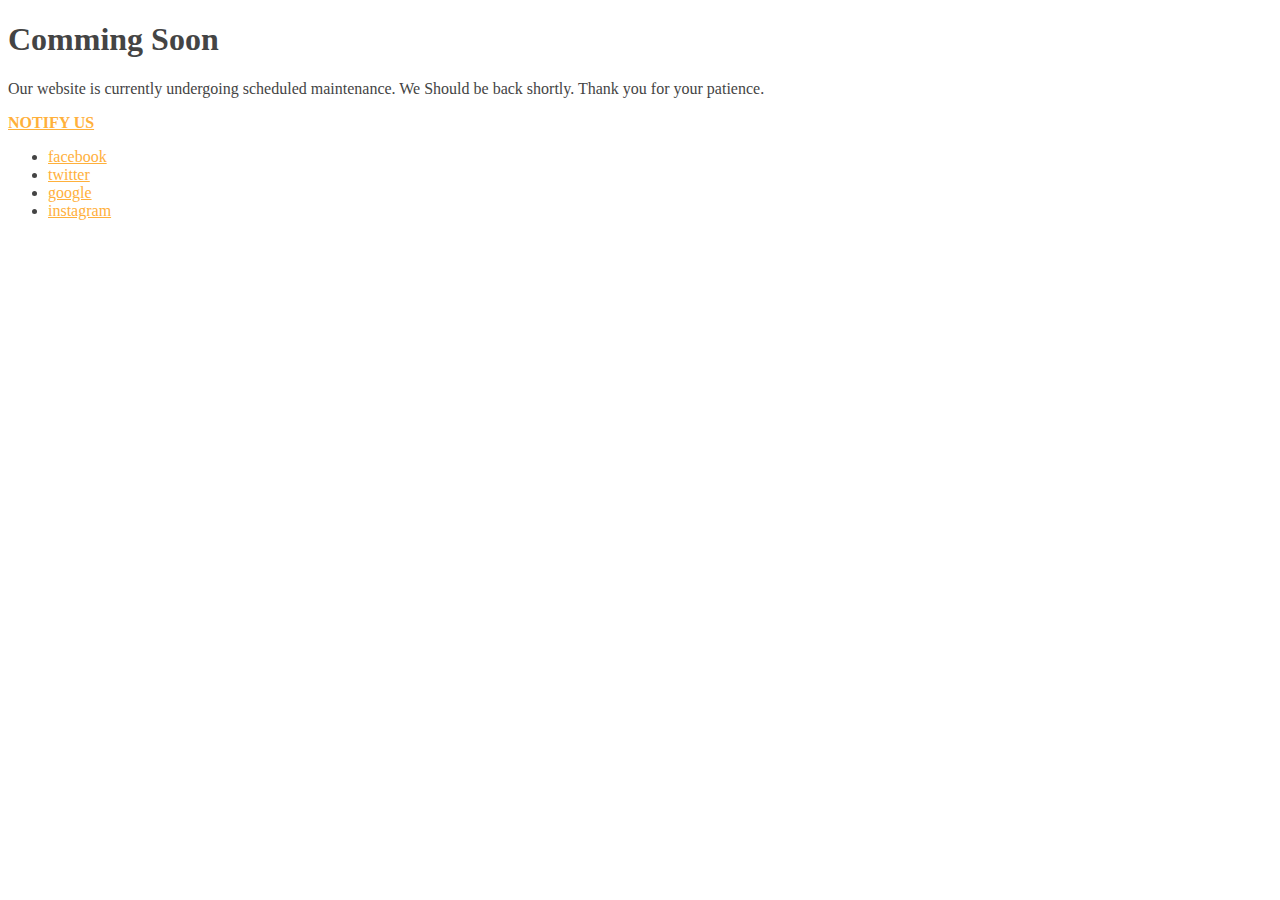
==== working.html @ 720db68f "change again" ====
<!DOCTYPE HTML>
<html lang="en">
<head>
<title>Tripathi and Associates</title>
<meta http-equiv="X-UA-Compatible" content="IE=edge">
<meta name="viewport" content="width=device-width, initial-scale=1">
<meta charset="UTF-8">
<link href="image/icon.png" rel="icon">
 <!-- <link rel="icon" type="image/x-icon" href="/image/icon.png"> -->

<style id="" media="all">/* cyrillic-ext */
@font-face {
  font-family: 'Open Sans';
  font-style: normal;
  font-weight: 400;
  font-stretch: 100%;
  font-display: swap;
  src: url(/fonts.gstatic.com/s/opensans/v34/memvYaGs126MiZpBA-UvWbX2vVnXBbObj2OVTSKmu1aB.woff2) format('woff2');
  unicode-range: U+0460-052F, U+1C80-1C88, U+20B4, U+2DE0-2DFF, U+A640-A69F, U+FE2E-FE2F;
}
/* cyrillic */
@font-face {
  font-family: 'Open Sans';
  font-style: normal;
  font-weight: 400;
  font-stretch: 100%;
  font-display: swap;
  src: url(/fonts.gstatic.com/s/opensans/v34/memvYaGs126MiZpBA-UvWbX2vVnXBbObj2OVTSumu1aB.woff2) format('woff2');
  unicode-range: U+0301, U+0400-045F, U+0490-0491, U+04B0-04B1, U+2116;
}
/* greek-ext */
@font-face {
  font-family: 'Open Sans';
  font-style: normal;
  font-weight: 400;
  font-stretch: 100%;
  font-display: swap;
  src: url(/fonts.gstatic.com/s/opensans/v34/memvYaGs126MiZpBA-UvWbX2vVnXBbObj2OVTSOmu1aB.woff2) format('woff2');
  unicode-range: U+1F00-1FFF;
}
/* greek */
@font-face {
  font-family: 'Open Sans';
  font-style: normal;
  font-weight: 400;
  font-stretch: 100%;
  font-display: swap;
  src: url(/fonts.gstatic.com/s/opensans/v34/memvYaGs126MiZpBA-UvWbX2vVnXBbObj2OVTSymu1aB.woff2) format('woff2');
  unicode-range: U+0370-03FF;
}
/* hebrew */
@font-face {
  font-family: 'Open Sans';
  font-style: normal;
  font-weight: 400;
  font-stretch: 100%;
  font-display: swap;
  src: url(/fonts.gstatic.com/s/opensans/v34/memvYaGs126MiZpBA-UvWbX2vVnXBbObj2OVTS2mu1aB.woff2) format('woff2');
  unicode-range: U+0590-05FF, U+200C-2010, U+20AA, U+25CC, U+FB1D-FB4F;
}
/* vietnamese */
@font-face {
  font-family: 'Open Sans';
  font-style: normal;
  font-weight: 400;
  font-stretch: 100%;
  font-display: swap;
  src: url(/fonts.gstatic.com/s/opensans/v34/memvYaGs126MiZpBA-UvWbX2vVnXBbObj2OVTSCmu1aB.woff2) format('woff2');
  unicode-range: U+0102-0103, U+0110-0111, U+0128-0129, U+0168-0169, U+01A0-01A1, U+01AF-01B0, U+1EA0-1EF9, U+20AB;
}
/* latin-ext */
@font-face {
  font-family: 'Open Sans';
  font-style: normal;
  font-weight: 400;
  font-stretch: 100%;
  font-display: swap;
  src: url(/fonts.gstatic.com/s/opensans/v34/memvYaGs126MiZpBA-UvWbX2vVnXBbObj2OVTSGmu1aB.woff2) format('woff2');
  unicode-range: U+0100-024F, U+0259, U+1E00-1EFF, U+2020, U+20A0-20AB, U+20AD-20CF, U+2113, U+2C60-2C7F, U+A720-A7FF;
}
/* latin */
@font-face {
  font-family: 'Open Sans';
  font-style: normal;
  font-weight: 400;
  font-stretch: 100%;
  font-display: swap;
  src: url(/fonts.gstatic.com/s/opensans/v34/memvYaGs126MiZpBA-UvWbX2vVnXBbObj2OVTS-muw.woff2) format('woff2');
  unicode-range: U+0000-00FF, U+0131, U+0152-0153, U+02BB-02BC, U+02C6, U+02DA, U+02DC, U+2000-206F, U+2074, U+20AC, U+2122, U+2191, U+2193, U+2212, U+2215, U+FEFF, U+FFFD;
}
/* cyrillic-ext */
@font-face {
  font-family: 'Open Sans';
  font-style: normal;
  font-weight: 700;
  font-stretch: 100%;
  font-display: swap;
  src: url(/fonts.gstatic.com/s/opensans/v34/memvYaGs126MiZpBA-UvWbX2vVnXBbObj2OVTSKmu1aB.woff2) format('woff2');
  unicode-range: U+0460-052F, U+1C80-1C88, U+20B4, U+2DE0-2DFF, U+A640-A69F, U+FE2E-FE2F;
}
/* cyrillic */
@font-face {
  font-family: 'Open Sans';
  font-style: normal;
  font-weight: 700;
  font-stretch: 100%;
  font-display: swap;
  src: url(/fonts.gstatic.com/s/opensans/v34/memvYaGs126MiZpBA-UvWbX2vVnXBbObj2OVTSumu1aB.woff2) format('woff2');
  unicode-range: U+0301, U+0400-045F, U+0490-0491, U+04B0-04B1, U+2116;
}
/* greek-ext */
@font-face {
  font-family: 'Open Sans';
  font-style: normal;
  font-weight: 700;
  font-stretch: 100%;
  font-display: swap;
  src: url(/fonts.gstatic.com/s/opensans/v34/memvYaGs126MiZpBA-UvWbX2vVnXBbObj2OVTSOmu1aB.woff2) format('woff2');
  unicode-range: U+1F00-1FFF;
}
/* greek */
@font-face {
  font-family: 'Open Sans';
  font-style: normal;
  font-weight: 700;
  font-stretch: 100%;
  font-display: swap;
  src: url(/fonts.gstatic.com/s/opensans/v34/memvYaGs126MiZpBA-UvWbX2vVnXBbObj2OVTSymu1aB.woff2) format('woff2');
  unicode-range: U+0370-03FF;
}
/* hebrew */
@font-face {
  font-family: 'Open Sans';
  font-style: normal;
  font-weight: 700;
  font-stretch: 100%;
  font-display: swap;
  src: url(/fonts.gstatic.com/s/opensans/v34/memvYaGs126MiZpBA-UvWbX2vVnXBbObj2OVTS2mu1aB.woff2) format('woff2');
  unicode-range: U+0590-05FF, U+200C-2010, U+20AA, U+25CC, U+FB1D-FB4F;
}
/* vietnamese */
@font-face {
  font-family: 'Open Sans';
  font-style: normal;
  font-weight: 700;
  font-stretch: 100%;
  font-display: swap;
  src: url(/fonts.gstatic.com/s/opensans/v34/memvYaGs126MiZpBA-UvWbX2vVnXBbObj2OVTSCmu1aB.woff2) format('woff2');
  unicode-range: U+0102-0103, U+0110-0111, U+0128-0129, U+0168-0169, U+01A0-01A1, U+01AF-01B0, U+1EA0-1EF9, U+20AB;
}
/* latin-ext */
@font-face {
  font-family: 'Open Sans';
  font-style: normal;
  font-weight: 700;
  font-stretch: 100%;
  font-display: swap;
  src: url(/fonts.gstatic.com/s/opensans/v34/memvYaGs126MiZpBA-UvWbX2vVnXBbObj2OVTSGmu1aB.woff2) format('woff2');
  unicode-range: U+0100-024F, U+0259, U+1E00-1EFF, U+2020, U+20A0-20AB, U+20AD-20CF, U+2113, U+2C60-2C7F, U+A720-A7FF;
}
/* latin */
@font-face {
  font-family: 'Open Sans';
  font-style: normal;
  font-weight: 700;
  font-stretch: 100%;
  font-display: swap;
  src: url(/fonts.gstatic.com/s/opensans/v34/memvYaGs126MiZpBA-UvWbX2vVnXBbObj2OVTS-muw.woff2) format('woff2');
  unicode-range: U+0000-00FF, U+0131, U+0152-0153, U+02BB-02BC, U+02C6, U+02DA, U+02DC, U+2000-206F, U+2074, U+20AC, U+2122, U+2191, U+2193, U+2212, U+2215, U+FEFF, U+FFFD;
}
/* devanagari */
@font-face {
  font-family: 'Poppins';
  font-style: normal;
  font-weight: 400;
  font-display: swap;
  src: url(/fonts.gstatic.com/s/poppins/v20/pxiEyp8kv8JHgFVrJJbecmNE.woff2) format('woff2');
  unicode-range: U+0900-097F, U+1CD0-1CF6, U+1CF8-1CF9, U+200C-200D, U+20A8, U+20B9, U+25CC, U+A830-A839, U+A8E0-A8FB;
}
/* latin-ext */
@font-face {
  font-family: 'Poppins';
  font-style: normal;
  font-weight: 400;
  font-display: swap;
  src: url(/fonts.gstatic.com/s/poppins/v20/pxiEyp8kv8JHgFVrJJnecmNE.woff2) format('woff2');
  unicode-range: U+0100-024F, U+0259, U+1E00-1EFF, U+2020, U+20A0-20AB, U+20AD-20CF, U+2113, U+2C60-2C7F, U+A720-A7FF;
}
/* latin */
@font-face {
  font-family: 'Poppins';
  font-style: normal;
  font-weight: 400;
  font-display: swap;
  src: url(/fonts.gstatic.com/s/poppins/v20/pxiEyp8kv8JHgFVrJJfecg.woff2) format('woff2');
  unicode-range: U+0000-00FF, U+0131, U+0152-0153, U+02BB-02BC, U+02C6, U+02DA, U+02DC, U+2000-206F, U+2074, U+20AC, U+2122, U+2191, U+2193, U+2212, U+2215, U+FEFF, U+FFFD;
}
/* devanagari */
@font-face {
  font-family: 'Poppins';
  font-style: normal;
  font-weight: 500;
  font-display: swap;
  src: url(/fonts.gstatic.com/s/poppins/v20/pxiByp8kv8JHgFVrLGT9Z11lFc-K.woff2) format('woff2');
  unicode-range: U+0900-097F, U+1CD0-1CF6, U+1CF8-1CF9, U+200C-200D, U+20A8, U+20B9, U+25CC, U+A830-A839, U+A8E0-A8FB;
}
/* latin-ext */
@font-face {
  font-family: 'Poppins';
  font-style: normal;
  font-weight: 500;
  font-display: swap;
  src: url(/fonts.gstatic.com/s/poppins/v20/pxiByp8kv8JHgFVrLGT9Z1JlFc-K.woff2) format('woff2');
  unicode-range: U+0100-024F, U+0259, U+1E00-1EFF, U+2020, U+20A0-20AB, U+20AD-20CF, U+2113, U+2C60-2C7F, U+A720-A7FF;
}
/* latin */
@font-face {
  font-family: 'Poppins';
  font-style: normal;
  font-weight: 500;
  font-display: swap;
  src: url(/fonts.gstatic.com/s/poppins/v20/pxiByp8kv8JHgFVrLGT9Z1xlFQ.woff2) format('woff2');
  unicode-range: U+0000-00FF, U+0131, U+0152-0153, U+02BB-02BC, U+02C6, U+02DA, U+02DC, U+2000-206F, U+2074, U+20AC, U+2122, U+2191, U+2193, U+2212, U+2215, U+FEFF, U+FFFD;
}
</style>
<link href="common-css/ionicons.css" rel="stylesheet">
<link rel="stylesheet" href="common-css/jquery.classycountdown.css" />
<link href="css/style.css" rel="stylesheet">
<link href="css/responsive.css" rel="stylesheet">
<script nonce="806a43b1-70c0-4cbd-b2f4-f3d9061ff586">(function(w,d){!function(eK,eL,eM,eN){eK.zarazData=eK.zarazData||{};eK.zarazData.executed=[];eK.zaraz={deferred:[],listeners:[]};eK.zaraz.q=[];eK.zaraz._f=function(eO){return function(){var eP=Array.prototype.slice.call(arguments);eK.zaraz.q.push({m:eO,a:eP})}};for(const eQ of["track","set","debug"])eK.zaraz[eQ]=eK.zaraz._f(eQ);eK.zaraz.init=()=>{var eR=eL.getElementsByTagName(eN)[0],eS=eL.createElement(eN),eT=eL.getElementsByTagName("title")[0];eT&&(eK.zarazData.t=eL.getElementsByTagName("title")[0].text);eK.zarazData.x=Math.random();eK.zarazData.w=eK.screen.width;eK.zarazData.h=eK.screen.height;eK.zarazData.j=eK.innerHeight;eK.zarazData.e=eK.innerWidth;eK.zarazData.l=eK.location.href;eK.zarazData.r=eL.referrer;eK.zarazData.k=eK.screen.colorDepth;eK.zarazData.n=eL.characterSet;eK.zarazData.o=(new Date).getTimezoneOffset();if(eK.dataLayer)for(const eX of Object.entries(Object.entries(dataLayer).reduce(((eY,eZ)=>({...eY[1],...eZ[1]})))))zaraz.set(eX[0],eX[1],{scope:"page"});eK.zarazData.q=[];for(;eK.zaraz.q.length;){const e_=eK.zaraz.q.shift();eK.zarazData.q.push(e_)}eS.defer=!0;for(const fa of[localStorage,sessionStorage])Object.keys(fa||{}).filter((fc=>fc.startsWith("_zaraz_"))).forEach((fb=>{try{eK.zarazData["z_"+fb.slice(7)]=JSON.parse(fa.getItem(fb))}catch{eK.zarazData["z_"+fb.slice(7)]=fa.getItem(fb)}}));eS.referrerPolicy="origin";eS.src="/cdn-cgi/zaraz/s.js?z="+btoa(encodeURIComponent(JSON.stringify(eK.zarazData)));eR.parentNode.insertBefore(eS,eR)};["complete","interactive"].includes(eL.readyState)?zaraz.init():eK.addEventListener("DOMContentLoaded",zaraz.init)}(w,d,0,"script");})(window,document);</script></head>
<body>
<div class="main-area center-text" style="background-image:url(images/countdown-3-1600x900.jpg);">
<div class="display-table">
<div class="display-table-cell">
<h1 class="title font-white"><b>Comming Soon</b></h1>
<p class="desc font-white">Our website is currently undergoing scheduled maintenance.
We Should be back shortly. Thank you for your patience.</p>
<a class="notify-btn" href="#"><b>NOTIFY US</b></a>
<ul class="social-btn font-white">
<li><a href="#">facebook</a></li>
<li><a href="#">twitter</a></li>
<li><a href="#">google</a></li>
<li><a href="#">instagram</a></li>
</ul>
</div>
</div>
</div>

<script async src="https://www.googletagmanager.com/gtag/js?id=UA-23581568-13"></script>
<script>
  window.dataLayer = window.dataLayer || [];
  function gtag(){dataLayer.push(arguments);}
  gtag('js', new Date());

  gtag('config', 'UA-23581568-13');
</script><script defer src="https://static.cloudflareinsights.com/beacon.min.js/vaafb692b2aea4879b33c060e79fe94621666317369993" integrity="sha512-0ahDYl866UMhKuYcW078ScMalXqtFJggm7TmlUtp0UlD4eQk0Ixfnm5ykXKvGJNFjLMoortdseTfsRT8oCfgGA==" data-cf-beacon='{"rayId":"780007ca8a7c8e54","token":"cd0b4b3a733644fc843ef0b185f98241","version":"2022.11.3","si":100}' crossorigin="anonymous"></script>
</body>
</html>
---- css/style.css ----
@font-face {
  font-family: 'Open Sans';
  font-style: normal;
  font-weight: 400;
  src: local('OpenSans-Regular'), url(../image/OpenSans-Regular.ttf) format('truetype');
}
*{font-family:Open Sans !important;}
.fa {font-family:fontawesome !important;}
body {
  font-family: "Open Sans", sans-serif;
  color: #444444;
}

a {
  color: #ffb03b;
}

a:hover {
  color: #8ec4dd;
  text-decoration: none;
}

h1, h2, h3, h4, h5, h6 {
  font-family: "Raleway", sans-serif;
}
section.bnr{padding:0;}
/*--------------------------------------------------------------
# Back to top button
--------------------------------------------------------------*/
.back-to-top {
  position: fixed;
  display: none;
  width: 40px;
  height: 40px;
  border-radius: 50px;
  right: 15px;
  bottom: 15px;
  background: #ffb03b;
  color: #fff;
  transition: display 0.5s ease-in-out;
  z-index: 99999;
}

.back-to-top i {
  font-size: 24px;
  position: absolute;
  top: 7px;
  left: 8px;
}

.back-to-top:hover {
  color: #fff;
  background: #86c0da;
  transition: background 0.2s ease-in-out;
}

/*--------------------------------------------------------------
# Header
--------------------------------------------------------------*/
#header {
    padding: 30px 0;
    height: 92px;
    position: absolute;
    left: 0;
    top: 0;
    right: 0;
    transition: all 0.5s;
    z-index: 997; /*background:rgba(35,44,43,.95);*/
}
#header.header-scrolled {
  background: rgba(0, 0, 0, 0.9);
  padding: 20px 0;
  height: 72px;
  transition: all 0.5s;
}

#header img {
 margin:0 auto;
}

#header #logo h1 {
  font-size: 34px;
  margin: 0;
  padding: 0;
  line-height: 1;
  font-family: "Montserrat", sans-serif;
  font-weight: 700;
  letter-spacing: 3px;
}

#header #logo h1 a,
#header #logo h1 a:hover {
  color: #fff;
  padding-left: 10px;
  border-left: 4px solid #dd3d25;
}

#header #logo img {
  padding: 0;
  margin: 0;
}
.body-fx #header{padding: 6px 0;
    height: 65px;
    position: fixed;
    left: 0;
    top: 0;
    right: 0;
    transition: all 0.5s;
    z-index: 997;
    background: rgba(47,77,90,.85);}
.body-fx .navbar-default{background-color: transparent !important;}

/*--------------------------------------------------------------
# Sections General
--------------------------------------------------------------*/
section {
  padding: 20px 0;
}

.section-bg {
  background-color: #f4f9fc;
}

.section-title {
  text-align: center;
  padding-bottom: 30px;
}

.section-title h2 {
  font-size: 32px;
  font-weight: bold;
  position: relative;
  margin-bottom: 30px;
  color: #2f4d5a;
  text-transform:uppercase;
  z-index: 2;
}

.section-title h2::after {
  content: "";
  position: absolute;
  left: 50%;
  top: 50px;
  transform: translate(-50%, -50%);
  width: 200px;
  height: 5px;
  background:#ffb03b;
  z-index: -1;
}
.section-title h2::before {
    content: '';
    position: absolute;
    border: 2px solid #fff;
	transform: translate(-50%, -50%);
    top: 50px;
    left: 50%;
    border-radius: 50%;
    height: 22px;
    width: 22px;
	background:#2f4d5a;
}
.section-title h2 span{color:#ffb03b;}
.section-title p {
  margin-bottom: 0;
}

/*--------------------------------------------------------------
# About
--------------------------------------------------------------*/
.about {
  background: url("../image/about-bg.jpg") center center no-repeat;
  background-size: cover;
  padding: 60px 0 0;
  position: relative;
      overflow: hidden;
}

.about::before {
  content: '';
  position: absolute;
  left: 0;
  right: 0;
  top: 0;
  bottom: 0;
  background: rgba(255, 255, 255, 0.75);
  z-index: 9;
}

.about .container {
  position: relative;
  z-index: 10;
}

.about .content {
  padding: 10px 30px 30px 0;
}

.about .content h3 {
  font-weight: 700;
  margin: 0;
  font-size: 34px;
  color: #ffb03b;
  margin-bottom: 30px;
  position: relative;
  left: 20px;
}
.about .content h3:before {
    content: '';
    width: 5px;
    height: 80px;
    position: absolute;
    background: #2f4d5a;
    left: -15px;
}
.about .content p {
  margin-bottom: 10px; text-align:justify; line-height:26px;
}

.about .content .rd-mr {
  display: inline-block;
  background: #ffb03b;
  padding: 6px 44px 8px 30px;
  color: #fff;
  border-radius: 50px;
  transition: 0.3s;
  position: relative; font-weight:800; font-size:17px;
}

.about .content .rd-mr i {
  font-size: 18px;
  position: absolute;
  right: 18px;
  top: 9px;
}

.about .content .rd-mr:hover {
  background: #2f4d5a;
}

.about .icon-boxes .icon-box {
    padding: 30px;
    position: relative;
    overflow: hidden;
    background: #fff;
    box-shadow: 0 0 29px 0 rgba(68, 88, 144, 0.12);
    transition: all 0.3s ease-in-out;
    border-radius: 8px;
    z-index: 1;
	border:1px dashed #ccc;margin: 10px auto;
	text-align:center;
}

.about .icon-boxes .icon-box:hover, .about .icon-boxes .icon-box:hover .fa, .about .icon-boxes .icon-box:hover a{ color:#fff;}
.about .icon-boxes .icon-box i {
  font-size: 40px;
  color: #ffb03b;
  margin-bottom: 10px;
}
.about .icon-boxes .icon-box::before {
    content: '';
    position: absolute;
    background: #ffb03b;
    right: -60px;
    top: -40px;
    width: 100px;
    height: 100px;
    border-radius: 50px;
    transition: all 0.3s;
    z-index: -1;
}
.about .icon-boxes .icon-box:hover::before {
    background: #ffb03b;
    right: 0;
    top: 0;
    width: 100%;
    height: 100%;
    border-radius: 0px;
}
.about .icon-boxes .icon-box h4 {
  font-size: 20px;
  font-weight: 700;
  margin: 0 0 10px 0;
}

.about .icon-boxes .icon-box p {
  font-size: 15px;
  color: #848484;
}


/*--------------------------------------------------------------
# Services
--------------------------------------------------------------*/
.services .icon-box {
  padding: 30px 13px;
  position: relative;
  overflow: hidden;
  background: #fff;
  box-shadow: 0 0 29px 0 rgba(68, 88, 144, 0.12);
  transition: all 0.3s ease-in-out;
  border-radius: 8px;text-align: center;
  z-index: 1;
  border:1px dashed #ccc;
}

.services .icon-box::before {
  content: '';
  position: absolute;
  background: white;
  right: 0;
  left: 0;
  bottom: 0;
  top: 100%;
  transition: all 0.3s;
  z-index: -1;
}

.services .icon-box:hover::before {
  background: #ffb03b;
  top: 0;
  border-radius: 0px;
}

.services .icon {
  margin-bottom: 15px;
}

.services .icon i {
  font-size: 80px;
  line-height: 1;
  color: #ffb03b;
  transition: all 0.3s ease-in-out;
}

.services .title {
  font-weight: 700;
  margin-bottom: 15px;
  font-size: 18px;
}

.services .title a {
  color: #111;
}

.services .description {
  font-size: 15px;
  line-height: 28px;
  margin-bottom: 0;
}

.services .icon-box:hover .title a, .services .icon-box:hover .description {
  color: #fff;
}

.services .icon-box:hover .icon i {
  color: #fff;
}

/*--------------------------------------------------------------
# Counts
--------------------------------------------------------------*/
.counts {
  padding-bottom: 30px;
}

.counts .count-box {
  padding: 30px;
  width: 100%;
}

.counts .count-box i {
  display: block;
  font-size: 44px;
  color: #ffb03b;
  float: left;
}

.counts .count-box span {
  font-size: 48px;
  line-height: 40px;
  display: block;
  font-weight: 700;
  color: #2f4d5a;
  margin-left: 60px;
}

.counts .count-box p {
  padding: 15px 0 0 0;
  margin: 0 0 0 60px;
  font-family: "Raleway", sans-serif;
  font-size: 14px;
  color: #49788c;
}

.counts .count-box a {
  font-weight: 600;
  display: block;
  margin-top: 20px;
  color: #49788c;
  font-size: 15px;
  font-family: "Poppins", sans-serif;
  transition: ease-in-out 0.3s;
}

.counts .count-box a:hover {
  color: #6e9fb4;
}

/*--------------------------------------------------------------
# car
--------------------------------------------------------------*/
.car {
  background: linear-gradient(rgba(47, 77, 90, 0.8), rgba(47, 77, 90, 0.8)), url("../image/carr-bg.jpg") fixed center center;
  background-size: cover;
  padding: 40px 0;
  margin-top: 60px;
}

.car h2 {
  color: #fff;
  font-size: 35px;
  font-weight: 700;
  line-height:40px;
}

.car p {
  color: #fff; line-height:30px;
}

.car .car-btn {
  font-family: "Raleway", sans-serif;
  text-transform: uppercase;
  font-weight: 500;
  font-size: 16px;
  letter-spacing: 1px;
  display: inline-block;
  padding: 8px 28px;
  border-radius: 25px;
  transition: 0.5s;
  margin-top: 10px;
  border: 2px solid rgba(255, 255, 255, 0.5);
  color: #fff;
}

.car .car-btn:hover {
  border-color: #fff; background:#ffb03b;
}

/*--------------------------------------------------------------
# Portfolio
--------------------------------------------------------------*/
.portfolio .portfolio-item {
  margin-bottom: 30px;
}

.portfolio #portfolio-flters {
  padding: 0;
  margin: 0 auto 35px auto;
  list-style: none;
  text-align: center;
  background: #ecf5f9;
  border-radius: 50px;
  padding: 2px 15px;
}

.portfolio #portfolio-flters li {
  cursor: pointer;
  display: inline-block;
  padding: 10px 15px 8px 15px;
  font-size: 14px;
  font-weight: 600;
  line-height: 1;
  text-transform: uppercase;
  color: #2f4d5a;
  margin-bottom: 5px;
  transition: all 0.3s ease-in-out;
}

.portfolio #portfolio-flters li:hover, .portfolio #portfolio-flters li.filter-active {
  color: #ffb03b;
}

.portfolio #portfolio-flters li:last-child {
  margin-right: 0;
}

.portfolio .portfolio-wrap {
  transition: 0.3s;
  position: relative;
  overflow: hidden;
  z-index: 1;
}

.portfolio .portfolio-wrap::before {
  content: "";
  background: rgba(255, 255, 255, 0.5);
  position: absolute;
  left: 0;
  right: 0;
  top: 0;
  bottom: 0;
  transition: all ease-in-out 0.3s;
  z-index: 2;
  opacity: 0;
}

.portfolio .portfolio-wrap .portfolio-links {
  opacity: 1;
  left: 0;
  right: 0;
  bottom: -60px;
  z-index: 3;
  position: absolute;
  transition: all ease-in-out 0.3s;
  display: flex;
  justify-content: center;
}

.portfolio .portfolio-wrap .portfolio-links a {
  color: #fff;
  font-size: 28px;
  text-align: center;
  background: rgba(103, 176, 209, 0.75);
  transition: 0.3s;
  width: 50%;
}

.portfolio .portfolio-wrap .portfolio-links a:hover {
  background: rgba(103, 176, 209, 0.95);
}

.portfolio .portfolio-wrap .portfolio-links a + a {
  border-left: 1px solid #8ec4dd;
}

.portfolio .portfolio-wrap:hover::before {
  top: 0;
  left: 0;
  right: 0;
  bottom: 0;
  opacity: 1;
}

.portfolio .portfolio-wrap:hover .portfolio-links {
  opacity: 1;
  bottom: 0;
}

/*--------------------------------------------------------------
# Team
--------------------------------------------------------------*/
.team .member {
  text-align: center;
  margin-bottom: 80px;
  position: relative;
}

.team .member .pic {
  overflow: hidden; background:rgba(47,77,90,.8);
}
.team .member .pic img{
  max-width:100%;
}

.team .member .member-info {
  position: absolute;
  top: 85%;
  left: 20px;
  right: 20px;
  background: #2f4d5a;
  padding: 20px 0;
  color: #fff;
  box-shadow: 0px 2px 15px rgba(0, 0, 0, 0.1);
  max-height: 95px;
  overflow: hidden;
  transition: max-height 0.5s ease-in-out;
}

.team .member:hover .member-info {
  max-height: 300px;
}

.team .member h4 {
  font-weight: 700;
  margin-bottom: 10px;
  font-size: 22px;
  color: #fff;
  position: relative;
  padding-bottom: 10px;
}

.team .member h4::after {
  content: '';
  position: absolute;
  display: block;
  width: 50px;
  height: 1px;
  background: #b1cbd7;
  bottom: 0;
  left: calc(50% - 25px);
}

.team .member span {
  font-style: italic;
  display: block;
  font-size: 13px;
}

.team .member .social {
  margin-top: 15px;
}
.member-info p{padding-top:10px; font-size:15px;}
.team .member .social a {
  transition: color 0.3s;
  color: #52869d;
}

.team .member .social a:hover {
  color: #ffb03b;
}

.team .member .social i {
  font-size: 16px;
  margin: 0 2px; color:#fff;
}
.member-info a{color:#fff;}

/*--------------------------------------------------------------
# Contact form
--------------------------------------------------------------*/
.contact {padding:10px 0 80px;}
.contact .map-hm-rht {
  box-shadow: 0 0 30px rgba(214, 215, 216, 0.6);
  padding: 30px;
  background: #fff;
}



.contact .map-hm-rht input{
  border-radius: 0;
  box-shadow: none;
  font-size: 14px;
}

.contact .map-hm-rht input::focus{
  background-color: #ffb03b;
}

.contact .map-hm-rht input {
  padding: 20px 15px;
}


.contact .map-hm-rht [type="submit"] {
  background: #ffb03b;
    border: 0;
    padding: 10px 24px;
    color: #fff;
    transition: 0.4s;
    font-weight: bold;
    font-size: 17px;
    border-radius: 5px;
}

.contact .php-email-form button[type="submit"]:hover {
  background: #8ec4dd;
}

/*--------------------------------------------------------------
# Footer
--------------------------------------------------------------*/
#footer {
  background: #263f49;
  padding: 0 0 30px 0;
  color: #fff;
  font-size: 14px;
}

#footer .footer-top {
  padding: 60px 0 30px 0;
}

#footer .footer-top .footer-info {
  margin-top: -90px;
  margin-bottom: 15px;
  background: white;
  color: #2f4d5a;
  border-top: 4px solid #ffb03b;
  text-align: center;
  padding: 30px 20px;
}

#footer .footer-top .footer-info h3 {
  font-size: 24px;
  margin: 0 0 20px 0;
  padding: 2px 0 2px 0;
  line-height: 1;
  font-weight: 700;
}

#footer .footer-top .footer-info p {
  font-size: 14px;
  line-height: 24px;
  margin-bottom: 0;
  font-family: "Raleway", sans-serif;
}

#footer .footer-top .social-links a {
  font-size: 18px;
  display: inline-block;
  background: #2f4d5a;
  color: #fff;
  line-height: 1;
  padding: 8px 0;
  margin-right: 4px;
  border-radius: 50%;
  text-align: center;
  width: 36px;
  height: 36px;
  transition: 0.3s;
}

#footer .footer-top .social-links a:hover {
  background: #ffb03b;
  color: #fff;
  text-decoration: none;
}

#footer .footer-top h4 {
  font-size: 24px;
  border-bottom:1px dashed #fff;
  font-weight: 600;
  color: #fff;
  position: relative;
  padding-bottom: 12px;
}

#footer .footer-top .footer-links {
  margin-bottom: 30px;
}

#footer .footer-top .footer-links ul {
  list-style: none;
  padding: 0;
  margin: 0;
}

#footer .footer-top .footer-links ul i {
  padding:0 15px;
  color: #b5d9e9;
  font-size: 18px;
  line-height: 1;
}

#footer .footer-top .footer-links ul li {
  padding: 10px 0;
  display: flex;
  align-items: center;
}
#footer .footer-top .footer-links ul li:first-child {
  padding-top: 0;
}

#footer .footer-top .footer-links ul a {
  color: #fff;
  transition: 0.3s;
  display: inline-block;
  line-height: 1;
}
#footer .footer-top .footer-links ul a:hover {
  color: #a2cfe3;
}

#footer .footer-top .footer-newsletter form {
  margin-top: 30px;
  background: #fff;
  padding: 6px 10px;
  position: relative;
  border-radius: 4;
}

#footer .footer-top .footer-newsletter form input[type="email"] {
  border: 0;
  padding: 4px;
  width: calc(100% - 110px);
}

#footer .footer-top .footer-newsletter form input[type="submit"] {
  position: absolute;
  top: 0;
  right: 0;
  bottom: 0;
  border: 0;
  background: none;
  font-size: 16px;
  padding: 0 20px;
  background: #ffb03b;
  color: #fff;
  transition: 0.3s;
  border-radius: 4;
}

#footer .footer-top .footer-newsletter form input[type="submit"]:hover {
  background: #409cc5;
}

#footer .copyright {
  border-top: 1px solid #385b6b;
  text-align: center;
  padding-top: 30px;
}

#footer .credits {
  padding-top: 10px;
  text-align: center;
  font-size: 13px;
  color: #fff;
}
.top {
    position: fixed;
    right: 10px;
    bottom: 30px;
    text-align: center;
    color: #fff;
    background: #ffb03b;
    padding: 10px 10px;
    z-index: 9;
    border-radius: 50%;
    border: 2px solid #ffb03b;
    cursor: pointer;
    opacity: 0;
    transition: ease-in 0.5s;
}


.top.scll-top {
    opacity: 1;
    transition: ease-in 0.5s;
    bottom: 50px;
}

.top .fa {
    display: block !important;
}

@media (max-width: 1200px) {
  .about .content {
    padding-right: 0;
  }
}
@media (max-width: 992px) {
  .team .member {
    margin-bottom: 110px;
  }
  .services .icon-box{margin:15px auto;}
}

@media (max-width: 768px) {
  .about {
    text-align: center;
  }
}
@media (max-width: 767px) {
  #header img{margin:inherit;}
  .body-fx #header{padding: 15px 0;
    height: inherit;
    position: relative; background: rgba(47,77,90,.85) !important;}
.navbar-toggle{margin-top: -38px;
    position: absolute;
    right: 0px;}
.caption{width: 100%;}
.wback .caption{    top: 30%;}
.navbar-default, .navbar-default .navbar-collapse{background-color:  rgba(47,77,90,.85) !important;border-color: transparent !important;}
.body-fx .navbar-default, .body-fx .navbar-default .navbar-collapse{background-color: transparent !important;border-color: transparent !important;}
.nav>li>a { padding: 8px 2px;}
.navbar-default .navbar-toggle .icon-bar{background-color: #fff;}
.navbar-default .navbar-toggle:focus, .navbar-default .navbar-toggle:hover{    background-color: #2f4d5a;}
}
@media (max-width: 575px) {
  #footer .footer-top .footer-info {margin: -20px 0 30px 0;}
  .wback .caption{display:none;}
  #header{position:relative;background-color:  rgba(47,77,90,.85);padding: 20px 0; height: 80px;}
}
@media (max-width: 414px) {
#header img {
    margin: inherit;
    max-width: 75%;
}
}
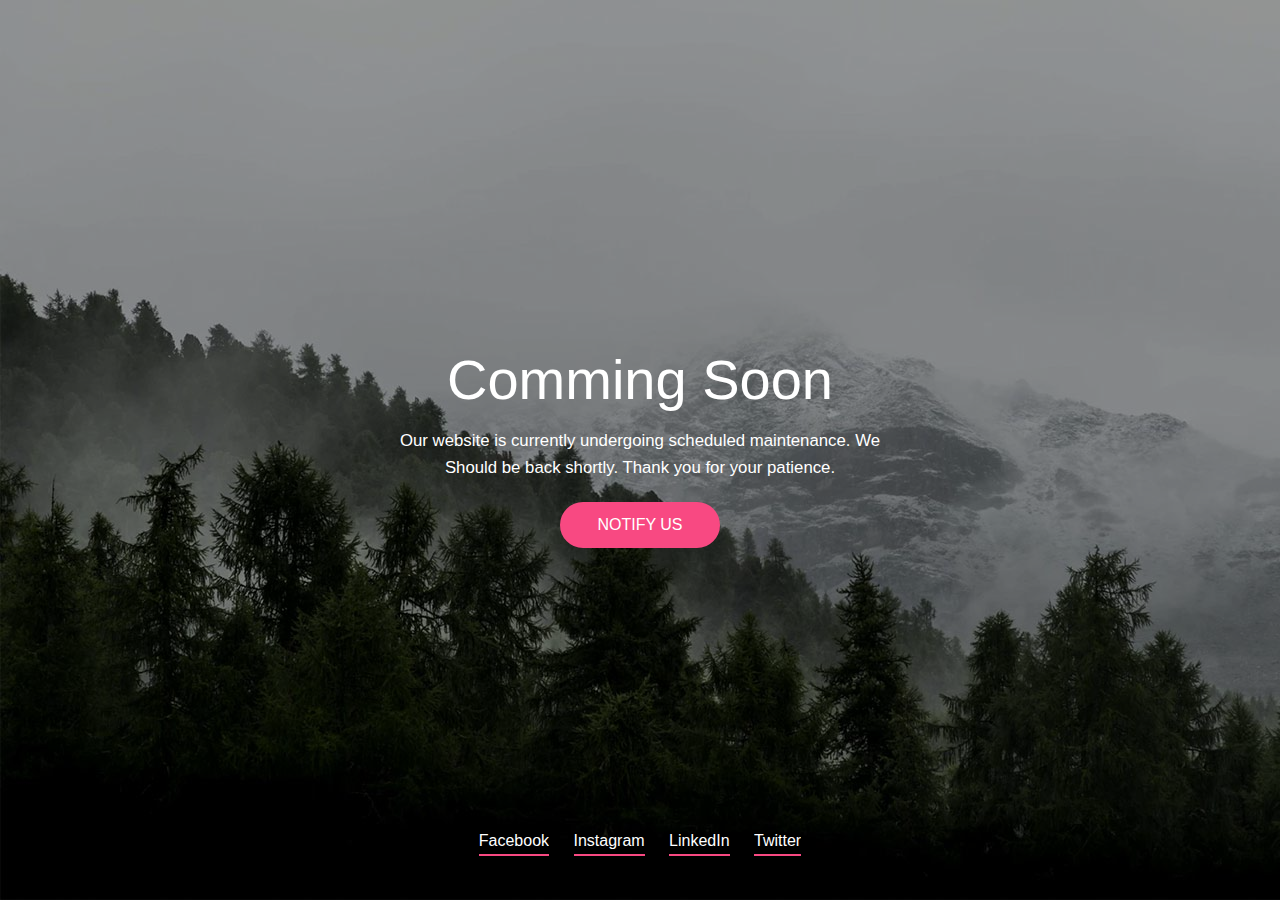
==== commit 032b1e44: "i think final" ====
--- a/working.html
+++ b/working.html
@@ -1,258 +1,289 @@
 <!DOCTYPE HTML>
 <html lang="en">
+
 <head>
-<title>Tripathi and Associates</title>
-<meta http-equiv="X-UA-Compatible" content="IE=edge">
-<meta name="viewport" content="width=device-width, initial-scale=1">
-<meta charset="UTF-8">
-<link href="image/icon.png" rel="icon">
- <!-- <link rel="icon" type="image/x-icon" href="/image/icon.png"> -->
-
-<style id="" media="all">/* cyrillic-ext */
-@font-face {
-  font-family: 'Open Sans';
-  font-style: normal;
-  font-weight: 400;
-  font-stretch: 100%;
-  font-display: swap;
-  src: url(/fonts.gstatic.com/s/opensans/v34/memvYaGs126MiZpBA-UvWbX2vVnXBbObj2OVTSKmu1aB.woff2) format('woff2');
-  unicode-range: U+0460-052F, U+1C80-1C88, U+20B4, U+2DE0-2DFF, U+A640-A69F, U+FE2E-FE2F;
-}
-/* cyrillic */
-@font-face {
-  font-family: 'Open Sans';
-  font-style: normal;
-  font-weight: 400;
-  font-stretch: 100%;
-  font-display: swap;
-  src: url(/fonts.gstatic.com/s/opensans/v34/memvYaGs126MiZpBA-UvWbX2vVnXBbObj2OVTSumu1aB.woff2) format('woff2');
-  unicode-range: U+0301, U+0400-045F, U+0490-0491, U+04B0-04B1, U+2116;
-}
-/* greek-ext */
-@font-face {
-  font-family: 'Open Sans';
-  font-style: normal;
-  font-weight: 400;
-  font-stretch: 100%;
-  font-display: swap;
-  src: url(/fonts.gstatic.com/s/opensans/v34/memvYaGs126MiZpBA-UvWbX2vVnXBbObj2OVTSOmu1aB.woff2) format('woff2');
-  unicode-range: U+1F00-1FFF;
-}
-/* greek */
-@font-face {
-  font-family: 'Open Sans';
-  font-style: normal;
-  font-weight: 400;
-  font-stretch: 100%;
-  font-display: swap;
-  src: url(/fonts.gstatic.com/s/opensans/v34/memvYaGs126MiZpBA-UvWbX2vVnXBbObj2OVTSymu1aB.woff2) format('woff2');
-  unicode-range: U+0370-03FF;
-}
-/* hebrew */
-@font-face {
-  font-family: 'Open Sans';
-  font-style: normal;
-  font-weight: 400;
-  font-stretch: 100%;
-  font-display: swap;
-  src: url(/fonts.gstatic.com/s/opensans/v34/memvYaGs126MiZpBA-UvWbX2vVnXBbObj2OVTS2mu1aB.woff2) format('woff2');
-  unicode-range: U+0590-05FF, U+200C-2010, U+20AA, U+25CC, U+FB1D-FB4F;
-}
-/* vietnamese */
-@font-face {
-  font-family: 'Open Sans';
-  font-style: normal;
-  font-weight: 400;
-  font-stretch: 100%;
-  font-display: swap;
-  src: url(/fonts.gstatic.com/s/opensans/v34/memvYaGs126MiZpBA-UvWbX2vVnXBbObj2OVTSCmu1aB.woff2) format('woff2');
-  unicode-range: U+0102-0103, U+0110-0111, U+0128-0129, U+0168-0169, U+01A0-01A1, U+01AF-01B0, U+1EA0-1EF9, U+20AB;
-}
-/* latin-ext */
-@font-face {
-  font-family: 'Open Sans';
-  font-style: normal;
-  font-weight: 400;
-  font-stretch: 100%;
-  font-display: swap;
-  src: url(/fonts.gstatic.com/s/opensans/v34/memvYaGs126MiZpBA-UvWbX2vVnXBbObj2OVTSGmu1aB.woff2) format('woff2');
-  unicode-range: U+0100-024F, U+0259, U+1E00-1EFF, U+2020, U+20A0-20AB, U+20AD-20CF, U+2113, U+2C60-2C7F, U+A720-A7FF;
-}
-/* latin */
-@font-face {
-  font-family: 'Open Sans';
-  font-style: normal;
-  font-weight: 400;
-  font-stretch: 100%;
-  font-display: swap;
-  src: url(/fonts.gstatic.com/s/opensans/v34/memvYaGs126MiZpBA-UvWbX2vVnXBbObj2OVTS-muw.woff2) format('woff2');
-  unicode-range: U+0000-00FF, U+0131, U+0152-0153, U+02BB-02BC, U+02C6, U+02DA, U+02DC, U+2000-206F, U+2074, U+20AC, U+2122, U+2191, U+2193, U+2212, U+2215, U+FEFF, U+FFFD;
-}
-/* cyrillic-ext */
-@font-face {
-  font-family: 'Open Sans';
-  font-style: normal;
-  font-weight: 700;
-  font-stretch: 100%;
-  font-display: swap;
-  src: url(/fonts.gstatic.com/s/opensans/v34/memvYaGs126MiZpBA-UvWbX2vVnXBbObj2OVTSKmu1aB.woff2) format('woff2');
-  unicode-range: U+0460-052F, U+1C80-1C88, U+20B4, U+2DE0-2DFF, U+A640-A69F, U+FE2E-FE2F;
-}
-/* cyrillic */
-@font-face {
-  font-family: 'Open Sans';
-  font-style: normal;
-  font-weight: 700;
-  font-stretch: 100%;
-  font-display: swap;
-  src: url(/fonts.gstatic.com/s/opensans/v34/memvYaGs126MiZpBA-UvWbX2vVnXBbObj2OVTSumu1aB.woff2) format('woff2');
-  unicode-range: U+0301, U+0400-045F, U+0490-0491, U+04B0-04B1, U+2116;
-}
-/* greek-ext */
-@font-face {
-  font-family: 'Open Sans';
-  font-style: normal;
-  font-weight: 700;
-  font-stretch: 100%;
-  font-display: swap;
-  src: url(/fonts.gstatic.com/s/opensans/v34/memvYaGs126MiZpBA-UvWbX2vVnXBbObj2OVTSOmu1aB.woff2) format('woff2');
-  unicode-range: U+1F00-1FFF;
-}
-/* greek */
-@font-face {
-  font-family: 'Open Sans';
-  font-style: normal;
-  font-weight: 700;
-  font-stretch: 100%;
-  font-display: swap;
-  src: url(/fonts.gstatic.com/s/opensans/v34/memvYaGs126MiZpBA-UvWbX2vVnXBbObj2OVTSymu1aB.woff2) format('woff2');
-  unicode-range: U+0370-03FF;
-}
-/* hebrew */
-@font-face {
-  font-family: 'Open Sans';
-  font-style: normal;
-  font-weight: 700;
-  font-stretch: 100%;
-  font-display: swap;
-  src: url(/fonts.gstatic.com/s/opensans/v34/memvYaGs126MiZpBA-UvWbX2vVnXBbObj2OVTS2mu1aB.woff2) format('woff2');
-  unicode-range: U+0590-05FF, U+200C-2010, U+20AA, U+25CC, U+FB1D-FB4F;
-}
-/* vietnamese */
-@font-face {
-  font-family: 'Open Sans';
-  font-style: normal;
-  font-weight: 700;
-  font-stretch: 100%;
-  font-display: swap;
-  src: url(/fonts.gstatic.com/s/opensans/v34/memvYaGs126MiZpBA-UvWbX2vVnXBbObj2OVTSCmu1aB.woff2) format('woff2');
-  unicode-range: U+0102-0103, U+0110-0111, U+0128-0129, U+0168-0169, U+01A0-01A1, U+01AF-01B0, U+1EA0-1EF9, U+20AB;
-}
-/* latin-ext */
-@font-face {
-  font-family: 'Open Sans';
-  font-style: normal;
-  font-weight: 700;
-  font-stretch: 100%;
-  font-display: swap;
-  src: url(/fonts.gstatic.com/s/opensans/v34/memvYaGs126MiZpBA-UvWbX2vVnXBbObj2OVTSGmu1aB.woff2) format('woff2');
-  unicode-range: U+0100-024F, U+0259, U+1E00-1EFF, U+2020, U+20A0-20AB, U+20AD-20CF, U+2113, U+2C60-2C7F, U+A720-A7FF;
-}
-/* latin */
-@font-face {
-  font-family: 'Open Sans';
-  font-style: normal;
-  font-weight: 700;
-  font-stretch: 100%;
-  font-display: swap;
-  src: url(/fonts.gstatic.com/s/opensans/v34/memvYaGs126MiZpBA-UvWbX2vVnXBbObj2OVTS-muw.woff2) format('woff2');
-  unicode-range: U+0000-00FF, U+0131, U+0152-0153, U+02BB-02BC, U+02C6, U+02DA, U+02DC, U+2000-206F, U+2074, U+20AC, U+2122, U+2191, U+2193, U+2212, U+2215, U+FEFF, U+FFFD;
-}
-/* devanagari */
-@font-face {
-  font-family: 'Poppins';
-  font-style: normal;
-  font-weight: 400;
-  font-display: swap;
-  src: url(/fonts.gstatic.com/s/poppins/v20/pxiEyp8kv8JHgFVrJJbecmNE.woff2) format('woff2');
-  unicode-range: U+0900-097F, U+1CD0-1CF6, U+1CF8-1CF9, U+200C-200D, U+20A8, U+20B9, U+25CC, U+A830-A839, U+A8E0-A8FB;
-}
-/* latin-ext */
-@font-face {
-  font-family: 'Poppins';
-  font-style: normal;
-  font-weight: 400;
-  font-display: swap;
-  src: url(/fonts.gstatic.com/s/poppins/v20/pxiEyp8kv8JHgFVrJJnecmNE.woff2) format('woff2');
-  unicode-range: U+0100-024F, U+0259, U+1E00-1EFF, U+2020, U+20A0-20AB, U+20AD-20CF, U+2113, U+2C60-2C7F, U+A720-A7FF;
-}
-/* latin */
-@font-face {
-  font-family: 'Poppins';
-  font-style: normal;
-  font-weight: 400;
-  font-display: swap;
-  src: url(/fonts.gstatic.com/s/poppins/v20/pxiEyp8kv8JHgFVrJJfecg.woff2) format('woff2');
-  unicode-range: U+0000-00FF, U+0131, U+0152-0153, U+02BB-02BC, U+02C6, U+02DA, U+02DC, U+2000-206F, U+2074, U+20AC, U+2122, U+2191, U+2193, U+2212, U+2215, U+FEFF, U+FFFD;
-}
-/* devanagari */
-@font-face {
-  font-family: 'Poppins';
-  font-style: normal;
-  font-weight: 500;
-  font-display: swap;
-  src: url(/fonts.gstatic.com/s/poppins/v20/pxiByp8kv8JHgFVrLGT9Z11lFc-K.woff2) format('woff2');
-  unicode-range: U+0900-097F, U+1CD0-1CF6, U+1CF8-1CF9, U+200C-200D, U+20A8, U+20B9, U+25CC, U+A830-A839, U+A8E0-A8FB;
-}
-/* latin-ext */
-@font-face {
-  font-family: 'Poppins';
-  font-style: normal;
-  font-weight: 500;
-  font-display: swap;
-  src: url(/fonts.gstatic.com/s/poppins/v20/pxiByp8kv8JHgFVrLGT9Z1JlFc-K.woff2) format('woff2');
-  unicode-range: U+0100-024F, U+0259, U+1E00-1EFF, U+2020, U+20A0-20AB, U+20AD-20CF, U+2113, U+2C60-2C7F, U+A720-A7FF;
-}
-/* latin */
-@font-face {
-  font-family: 'Poppins';
-  font-style: normal;
-  font-weight: 500;
-  font-display: swap;
-  src: url(/fonts.gstatic.com/s/poppins/v20/pxiByp8kv8JHgFVrLGT9Z1xlFQ.woff2) format('woff2');
-  unicode-range: U+0000-00FF, U+0131, U+0152-0153, U+02BB-02BC, U+02C6, U+02DA, U+02DC, U+2000-206F, U+2074, U+20AC, U+2122, U+2191, U+2193, U+2212, U+2215, U+FEFF, U+FFFD;
-}
-</style>
-<link href="common-css/ionicons.css" rel="stylesheet">
-<link rel="stylesheet" href="common-css/jquery.classycountdown.css" />
-<link href="css/style.css" rel="stylesheet">
-<link href="css/responsive.css" rel="stylesheet">
-<script nonce="806a43b1-70c0-4cbd-b2f4-f3d9061ff586">(function(w,d){!function(eK,eL,eM,eN){eK.zarazData=eK.zarazData||{};eK.zarazData.executed=[];eK.zaraz={deferred:[],listeners:[]};eK.zaraz.q=[];eK.zaraz._f=function(eO){return function(){var eP=Array.prototype.slice.call(arguments);eK.zaraz.q.push({m:eO,a:eP})}};for(const eQ of["track","set","debug"])eK.zaraz[eQ]=eK.zaraz._f(eQ);eK.zaraz.init=()=>{var eR=eL.getElementsByTagName(eN)[0],eS=eL.createElement(eN),eT=eL.getElementsByTagName("title")[0];eT&&(eK.zarazData.t=eL.getElementsByTagName("title")[0].text);eK.zarazData.x=Math.random();eK.zarazData.w=eK.screen.width;eK.zarazData.h=eK.screen.height;eK.zarazData.j=eK.innerHeight;eK.zarazData.e=eK.innerWidth;eK.zarazData.l=eK.location.href;eK.zarazData.r=eL.referrer;eK.zarazData.k=eK.screen.colorDepth;eK.zarazData.n=eL.characterSet;eK.zarazData.o=(new Date).getTimezoneOffset();if(eK.dataLayer)for(const eX of Object.entries(Object.entries(dataLayer).reduce(((eY,eZ)=>({...eY[1],...eZ[1]})))))zaraz.set(eX[0],eX[1],{scope:"page"});eK.zarazData.q=[];for(;eK.zaraz.q.length;){const e_=eK.zaraz.q.shift();eK.zarazData.q.push(e_)}eS.defer=!0;for(const fa of[localStorage,sessionStorage])Object.keys(fa||{}).filter((fc=>fc.startsWith("_zaraz_"))).forEach((fb=>{try{eK.zarazData["z_"+fb.slice(7)]=JSON.parse(fa.getItem(fb))}catch{eK.zarazData["z_"+fb.slice(7)]=fa.getItem(fb)}}));eS.referrerPolicy="origin";eS.src="/cdn-cgi/zaraz/s.js?z="+btoa(encodeURIComponent(JSON.stringify(eK.zarazData)));eR.parentNode.insertBefore(eS,eR)};["complete","interactive"].includes(eL.readyState)?zaraz.init():eK.addEventListener("DOMContentLoaded",zaraz.init)}(w,d,0,"script");})(window,document);</script></head>
+  <title>Tripathi and Associates</title>
+  <meta http-equiv="X-UA-Compatible" content="IE=edge">
+  <meta name="viewport" content="width=device-width, initial-scale=1">
+  <meta charset="UTF-8">
+  <link href="image/icon.png" rel="icon">
+  <!-- <link rel="icon" type="image/x-icon" href="/image/icon.png"> -->
+
+  <style id="" media="all">
+    /* cyrillic-ext */
+    @font-face {
+      font-family: 'Open Sans';
+      font-style: normal;
+      font-weight: 400;
+      font-stretch: 100%;
+      font-display: swap;
+      src: url(/fonts.gstatic.com/s/opensans/v34/memvYaGs126MiZpBA-UvWbX2vVnXBbObj2OVTSKmu1aB.woff2) format('woff2');
+      unicode-range: U+0460-052F, U+1C80-1C88, U+20B4, U+2DE0-2DFF, U+A640-A69F, U+FE2E-FE2F;
+    }
+
+    /* cyrillic */
+    @font-face {
+      font-family: 'Open Sans';
+      font-style: normal;
+      font-weight: 400;
+      font-stretch: 100%;
+      font-display: swap;
+      src: url(/fonts.gstatic.com/s/opensans/v34/memvYaGs126MiZpBA-UvWbX2vVnXBbObj2OVTSumu1aB.woff2) format('woff2');
+      unicode-range: U+0301, U+0400-045F, U+0490-0491, U+04B0-04B1, U+2116;
+    }
+
+    /* greek-ext */
+    @font-face {
+      font-family: 'Open Sans';
+      font-style: normal;
+      font-weight: 400;
+      font-stretch: 100%;
+      font-display: swap;
+      src: url(/fonts.gstatic.com/s/opensans/v34/memvYaGs126MiZpBA-UvWbX2vVnXBbObj2OVTSOmu1aB.woff2) format('woff2');
+      unicode-range: U+1F00-1FFF;
+    }
+
+    /* greek */
+    @font-face {
+      font-family: 'Open Sans';
+      font-style: normal;
+      font-weight: 400;
+      font-stretch: 100%;
+      font-display: swap;
+      src: url(/fonts.gstatic.com/s/opensans/v34/memvYaGs126MiZpBA-UvWbX2vVnXBbObj2OVTSymu1aB.woff2) format('woff2');
+      unicode-range: U+0370-03FF;
+    }
+
+    /* hebrew */
+    @font-face {
+      font-family: 'Open Sans';
+      font-style: normal;
+      font-weight: 400;
+      font-stretch: 100%;
+      font-display: swap;
+      src: url(/fonts.gstatic.com/s/opensans/v34/memvYaGs126MiZpBA-UvWbX2vVnXBbObj2OVTS2mu1aB.woff2) format('woff2');
+      unicode-range: U+0590-05FF, U+200C-2010, U+20AA, U+25CC, U+FB1D-FB4F;
+    }
+
+    /* vietnamese */
+    @font-face {
+      font-family: 'Open Sans';
+      font-style: normal;
+      font-weight: 400;
+      font-stretch: 100%;
+      font-display: swap;
+      src: url(/fonts.gstatic.com/s/opensans/v34/memvYaGs126MiZpBA-UvWbX2vVnXBbObj2OVTSCmu1aB.woff2) format('woff2');
+      unicode-range: U+0102-0103, U+0110-0111, U+0128-0129, U+0168-0169, U+01A0-01A1, U+01AF-01B0, U+1EA0-1EF9, U+20AB;
+    }
+
+    /* latin-ext */
+    @font-face {
+      font-family: 'Open Sans';
+      font-style: normal;
+      font-weight: 400;
+      font-stretch: 100%;
+      font-display: swap;
+      src: url(/fonts.gstatic.com/s/opensans/v34/memvYaGs126MiZpBA-UvWbX2vVnXBbObj2OVTSGmu1aB.woff2) format('woff2');
+      unicode-range: U+0100-024F, U+0259, U+1E00-1EFF, U+2020, U+20A0-20AB, U+20AD-20CF, U+2113, U+2C60-2C7F, U+A720-A7FF;
+    }
+
+    /* latin */
+    @font-face {
+      font-family: 'Open Sans';
+      font-style: normal;
+      font-weight: 400;
+      font-stretch: 100%;
+      font-display: swap;
+      src: url(/fonts.gstatic.com/s/opensans/v34/memvYaGs126MiZpBA-UvWbX2vVnXBbObj2OVTS-muw.woff2) format('woff2');
+      unicode-range: U+0000-00FF, U+0131, U+0152-0153, U+02BB-02BC, U+02C6, U+02DA, U+02DC, U+2000-206F, U+2074, U+20AC, U+2122, U+2191, U+2193, U+2212, U+2215, U+FEFF, U+FFFD;
+    }
+
+    /* cyrillic-ext */
+    @font-face {
+      font-family: 'Open Sans';
+      font-style: normal;
+      font-weight: 700;
+      font-stretch: 100%;
+      font-display: swap;
+      src: url(/fonts.gstatic.com/s/opensans/v34/memvYaGs126MiZpBA-UvWbX2vVnXBbObj2OVTSKmu1aB.woff2) format('woff2');
+      unicode-range: U+0460-052F, U+1C80-1C88, U+20B4, U+2DE0-2DFF, U+A640-A69F, U+FE2E-FE2F;
+    }
+
+    /* cyrillic */
+    @font-face {
+      font-family: 'Open Sans';
+      font-style: normal;
+      font-weight: 700;
+      font-stretch: 100%;
+      font-display: swap;
+      src: url(/fonts.gstatic.com/s/opensans/v34/memvYaGs126MiZpBA-UvWbX2vVnXBbObj2OVTSumu1aB.woff2) format('woff2');
+      unicode-range: U+0301, U+0400-045F, U+0490-0491, U+04B0-04B1, U+2116;
+    }
+
+    /* greek-ext */
+    @font-face {
+      font-family: 'Open Sans';
+      font-style: normal;
+      font-weight: 700;
+      font-stretch: 100%;
+      font-display: swap;
+      src: url(/fonts.gstatic.com/s/opensans/v34/memvYaGs126MiZpBA-UvWbX2vVnXBbObj2OVTSOmu1aB.woff2) format('woff2');
+      unicode-range: U+1F00-1FFF;
+    }
+
+    /* greek */
+    @font-face {
+      font-family: 'Open Sans';
+      font-style: normal;
+      font-weight: 700;
+      font-stretch: 100%;
+      font-display: swap;
+      src: url(/fonts.gstatic.com/s/opensans/v34/memvYaGs126MiZpBA-UvWbX2vVnXBbObj2OVTSymu1aB.woff2) format('woff2');
+      unicode-range: U+0370-03FF;
+    }
+
+    /* hebrew */
+    @font-face {
+      font-family: 'Open Sans';
+      font-style: normal;
+      font-weight: 700;
+      font-stretch: 100%;
+      font-display: swap;
+      src: url(/fonts.gstatic.com/s/opensans/v34/memvYaGs126MiZpBA-UvWbX2vVnXBbObj2OVTS2mu1aB.woff2) format('woff2');
+      unicode-range: U+0590-05FF, U+200C-2010, U+20AA, U+25CC, U+FB1D-FB4F;
+    }
+
+    /* vietnamese */
+    @font-face {
+      font-family: 'Open Sans';
+      font-style: normal;
+      font-weight: 700;
+      font-stretch: 100%;
+      font-display: swap;
+      src: url(/fonts.gstatic.com/s/opensans/v34/memvYaGs126MiZpBA-UvWbX2vVnXBbObj2OVTSCmu1aB.woff2) format('woff2');
+      unicode-range: U+0102-0103, U+0110-0111, U+0128-0129, U+0168-0169, U+01A0-01A1, U+01AF-01B0, U+1EA0-1EF9, U+20AB;
+    }
+
+    /* latin-ext */
+    @font-face {
+      font-family: 'Open Sans';
+      font-style: normal;
+      font-weight: 700;
+      font-stretch: 100%;
+      font-display: swap;
+      src: url(/fonts.gstatic.com/s/opensans/v34/memvYaGs126MiZpBA-UvWbX2vVnXBbObj2OVTSGmu1aB.woff2) format('woff2');
+      unicode-range: U+0100-024F, U+0259, U+1E00-1EFF, U+2020, U+20A0-20AB, U+20AD-20CF, U+2113, U+2C60-2C7F, U+A720-A7FF;
+    }
+
+    /* latin */
+    @font-face {
+      font-family: 'Open Sans';
+      font-style: normal;
+      font-weight: 700;
+      font-stretch: 100%;
+      font-display: swap;
+      src: url(/fonts.gstatic.com/s/opensans/v34/memvYaGs126MiZpBA-UvWbX2vVnXBbObj2OVTS-muw.woff2) format('woff2');
+      unicode-range: U+0000-00FF, U+0131, U+0152-0153, U+02BB-02BC, U+02C6, U+02DA, U+02DC, U+2000-206F, U+2074, U+20AC, U+2122, U+2191, U+2193, U+2212, U+2215, U+FEFF, U+FFFD;
+    }
+
+    /* devanagari */
+    @font-face {
+      font-family: 'Poppins';
+      font-style: normal;
+      font-weight: 400;
+      font-display: swap;
+      src: url(/fonts.gstatic.com/s/poppins/v20/pxiEyp8kv8JHgFVrJJbecmNE.woff2) format('woff2');
+      unicode-range: U+0900-097F, U+1CD0-1CF6, U+1CF8-1CF9, U+200C-200D, U+20A8, U+20B9, U+25CC, U+A830-A839, U+A8E0-A8FB;
+    }
+
+    /* latin-ext */
+    @font-face {
+      font-family: 'Poppins';
+      font-style: normal;
+      font-weight: 400;
+      font-display: swap;
+      src: url(/fonts.gstatic.com/s/poppins/v20/pxiEyp8kv8JHgFVrJJnecmNE.woff2) format('woff2');
+      unicode-range: U+0100-024F, U+0259, U+1E00-1EFF, U+2020, U+20A0-20AB, U+20AD-20CF, U+2113, U+2C60-2C7F, U+A720-A7FF;
+    }
+
+    /* latin */
+    @font-face {
+      font-family: 'Poppins';
+      font-style: normal;
+      font-weight: 400;
+      font-display: swap;
+      src: url(/fonts.gstatic.com/s/poppins/v20/pxiEyp8kv8JHgFVrJJfecg.woff2) format('woff2');
+      unicode-range: U+0000-00FF, U+0131, U+0152-0153, U+02BB-02BC, U+02C6, U+02DA, U+02DC, U+2000-206F, U+2074, U+20AC, U+2122, U+2191, U+2193, U+2212, U+2215, U+FEFF, U+FFFD;
+    }
+
+    /* devanagari */
+    @font-face {
+      font-family: 'Poppins';
+      font-style: normal;
+      font-weight: 500;
+      font-display: swap;
+      src: url(/fonts.gstatic.com/s/poppins/v20/pxiByp8kv8JHgFVrLGT9Z11lFc-K.woff2) format('woff2');
+      unicode-range: U+0900-097F, U+1CD0-1CF6, U+1CF8-1CF9, U+200C-200D, U+20A8, U+20B9, U+25CC, U+A830-A839, U+A8E0-A8FB;
+    }
+
+    /* latin-ext */
+    @font-face {
+      font-family: 'Poppins';
+      font-style: normal;
+      font-weight: 500;
+      font-display: swap;
+      src: url(/fonts.gstatic.com/s/poppins/v20/pxiByp8kv8JHgFVrLGT9Z1JlFc-K.woff2) format('woff2');
+      unicode-range: U+0100-024F, U+0259, U+1E00-1EFF, U+2020, U+20A0-20AB, U+20AD-20CF, U+2113, U+2C60-2C7F, U+A720-A7FF;
+    }
+
+    /* latin */
+    @font-face {
+      font-family: 'Poppins';
+      font-style: normal;
+      font-weight: 500;
+      font-display: swap;
+      src: url(/fonts.gstatic.com/s/poppins/v20/pxiByp8kv8JHgFVrLGT9Z1xlFQ.woff2) format('woff2');
+      unicode-range: U+0000-00FF, U+0131, U+0152-0153, U+02BB-02BC, U+02C6, U+02DA, U+02DC, U+2000-206F, U+2074, U+20AC, U+2122, U+2191, U+2193, U+2212, U+2215, U+FEFF, U+FFFD;
+    }
+  </style>
+  <link href="css/ionicons.css" rel="stylesheet">
+  <link rel="stylesheet" href="css/jquery.classycountdown.css" />
+  <link href="css/styles1.css" rel="stylesheet">
+  <link href="css/responsive.css" rel="stylesheet">
+  <script
+    nonce="806a43b1-70c0-4cbd-b2f4-f3d9061ff586">(function (w, d) { !function (eK, eL, eM, eN) { eK.zarazData = eK.zarazData || {}; eK.zarazData.executed = []; eK.zaraz = { deferred: [], listeners: [] }; eK.zaraz.q = []; eK.zaraz._f = function (eO) { return function () { var eP = Array.prototype.slice.call(arguments); eK.zaraz.q.push({ m: eO, a: eP }) } }; for (const eQ of ["track", "set", "debug"]) eK.zaraz[eQ] = eK.zaraz._f(eQ); eK.zaraz.init = () => { var eR = eL.getElementsByTagName(eN)[0], eS = eL.createElement(eN), eT = eL.getElementsByTagName("title")[0]; eT && (eK.zarazData.t = eL.getElementsByTagName("title")[0].text); eK.zarazData.x = Math.random(); eK.zarazData.w = eK.screen.width; eK.zarazData.h = eK.screen.height; eK.zarazData.j = eK.innerHeight; eK.zarazData.e = eK.innerWidth; eK.zarazData.l = eK.location.href; eK.zarazData.r = eL.referrer; eK.zarazData.k = eK.screen.colorDepth; eK.zarazData.n = eL.characterSet; eK.zarazData.o = (new Date).getTimezoneOffset(); if (eK.dataLayer) for (const eX of Object.entries(Object.entries(dataLayer).reduce(((eY, eZ) => ({ ...eY[1], ...eZ[1] }))))) zaraz.set(eX[0], eX[1], { scope: "page" }); eK.zarazData.q = []; for (; eK.zaraz.q.length;) { const e_ = eK.zaraz.q.shift(); eK.zarazData.q.push(e_) } eS.defer = !0; for (const fa of [localStorage, sessionStorage]) Object.keys(fa || {}).filter((fc => fc.startsWith("_zaraz_"))).forEach((fb => { try { eK.zarazData["z_" + fb.slice(7)] = JSON.parse(fa.getItem(fb)) } catch { eK.zarazData["z_" + fb.slice(7)] = fa.getItem(fb) } })); eS.referrerPolicy = "origin"; eS.src = "/cdn-cgi/zaraz/s.js?z=" + btoa(encodeURIComponent(JSON.stringify(eK.zarazData))); eR.parentNode.insertBefore(eS, eR) };["complete", "interactive"].includes(eL.readyState) ? zaraz.init() : eK.addEventListener("DOMContentLoaded", zaraz.init) }(w, d, 0, "script"); })(window, document);</script>
+</head>
+
 <body>
-<div class="main-area center-text" style="background-image:url(images/countdown-3-1600x900.jpg);">
-<div class="display-table">
-<div class="display-table-cell">
-<h1 class="title font-white"><b>Comming Soon</b></h1>
-<p class="desc font-white">Our website is currently undergoing scheduled maintenance.
-We Should be back shortly. Thank you for your patience.</p>
-<a class="notify-btn" href="#"><b>NOTIFY US</b></a>
-<ul class="social-btn font-white">
-<li><a href="#">facebook</a></li>
-<li><a href="#">twitter</a></li>
-<li><a href="#">google</a></li>
-<li><a href="#">instagram</a></li>
-</ul>
-</div>
-</div>
-</div>
-
-<script async src="https://www.googletagmanager.com/gtag/js?id=UA-23581568-13"></script>
-<script>
-  window.dataLayer = window.dataLayer || [];
-  function gtag(){dataLayer.push(arguments);}
-  gtag('js', new Date());
-
-  gtag('config', 'UA-23581568-13');
-</script><script defer src="https://static.cloudflareinsights.com/beacon.min.js/vaafb692b2aea4879b33c060e79fe94621666317369993" integrity="sha512-0ahDYl866UMhKuYcW078ScMalXqtFJggm7TmlUtp0UlD4eQk0Ixfnm5ykXKvGJNFjLMoortdseTfsRT8oCfgGA==" data-cf-beacon='{"rayId":"780007ca8a7c8e54","token":"cd0b4b3a733644fc843ef0b185f98241","version":"2022.11.3","si":100}' crossorigin="anonymous"></script>
+  <div class="main-area center-text" style="background-image:url(image/backgroung.jpg);">
+    <div class="display-table">
+      <div class="display-table-cell">
+        <h1 class="title font-white"><b>Comming Soon</b></h1>
+        <p class="desc font-white">Our website is currently undergoing scheduled maintenance.
+          We Should be back shortly. Thank you for your patience.</p>
+        <a class="notify-btn" href="#"><b>NOTIFY US</b></a>
+        <ul class="social-btn font-white">
+          <li><a href="https://www.facebook.com/nrn.rockman7/">Facebook</a></li>
+          <li><a href="https://www.instagram.com/i_am_naryan/">Instagram</a></li>
+          <li><a href="https://www.linkedin.com/in/er-narayan/">LinkedIn</a></li>
+          <li><a href="https://twitter.com/i_am_naryan">Twitter</a></li>
+        </ul>
+      </div>
+    </div>
+  </div>
+
+  <script async src="https://www.googletagmanager.com/gtag/js?id=UA-23581568-13"></script>
+  <script>
+    window.dataLayer = window.dataLayer || [];
+    function gtag() { dataLayer.push(arguments); }
+    gtag('js', new Date());
+
+    gtag('config', 'UA-23581568-13');
+  </script>
+  <script defer src="https://static.cloudflareinsights.com/beacon.min.js/vaafb692b2aea4879b33c060e79fe94621666317369993"
+    integrity="sha512-0ahDYl866UMhKuYcW078ScMalXqtFJggm7TmlUtp0UlD4eQk0Ixfnm5ykXKvGJNFjLMoortdseTfsRT8oCfgGA=="
+    data-cf-beacon='{"rayId":"780007ca8a7c8e54","token":"cd0b4b3a733644fc843ef0b185f98241","version":"2022.11.3","si":100}'
+    crossorigin="anonymous"></script>
 </body>
-</html>
+
+</html>--- a/css/styles1.css
+++ b/css/styles1.css
@@ -0,0 +1 @@
+html{font-size:100%;height:100%;width:100%;overflow-x:hidden;margin:0;padding:0;touch-action:manipulation}body{font-size:16px;font-family:open sans,sans-serif;width:100%;height:100%;margin:0;font-weight:400;-webkit-font-smoothing:antialiased;-moz-osx-font-smoothing:grayscale;word-wrap:break-word;overflow-x:hidden;color:#333}h1,h2,h3,h4,h5,h6,p,a,ul,span,li,img,inpot,button{margin:0;padding:0}h1,h2,h3,h4,h5,h6{line-height:1.5;font-weight:inherit}h1,h2,h3{font-family:poppins,sans-serif}p{line-height:1.6;font-size:1.05em;font-weight:400;color:#555}h1{font-size:3.5em;line-height:1}h2{font-size:3em;line-height:1.1}h3{font-size:2.5em}h4{font-size:1.5em}h5{font-size:1.2em}h6{font-size:.9em;letter-spacing:1px}a,button{display:inline-block;text-decoration:none;color:inherit;transition:all .3s;line-height:1}a:focus,a:active,a:hover,button:focus,button:active,button:hover,a b.light-color:hover{text-decoration:none;color:#e45f74}b{font-weight:500}img{width:100%}li{list-style:none;display:inline-block}span{display:inline-block}button{outline:0;border:0;background:0 0;cursor:pointer}b.light-color{color:#444}.icon{font-size:1.1em;display:inline-block;line-height:inherit}[class^=icon-]:before,[class*=" icon-"]:before{line-height:inherit}*,*::before,*::after{-webkit-box-sizing:inherit;box-sizing:inherit}*,*::before,*::after{-webkit-box-sizing:inherit;box-sizing:inherit}.center-text{text-align:center}.display-table{display:table;height:100%;width:100%}.display-table-cell{display:table-cell;vertical-align:middle}::-webkit-input-placeholder{font-size:.9em;letter-spacing:1px}::-moz-placeholder{font-size:.9em;letter-spacing:1px}:-ms-input-placeholder{font-size:.9em;letter-spacing:1px}:-moz-placeholder{font-size:.9em;letter-spacing:1px}.full-height{height:100%}.position-static{position:static}.font-white{color:#fff}.main-area{position:relative;height:100vh;z-index:1;padding:0 20px;background-size:cover;color:#fff}.main-area:after{content:'';position:absolute;top:0;bottom:0;left:0;right:0;z-index:-1;opacity:.4;background:#000}.main-area .desc{margin:20px auto;max-width:500px}.main-area .notify-btn{padding:13px 35px;border-radius:50px;border:2px solid #f84982;color:#fff;background:#f84982}.main-area .notify-btn:hover{background:0 0}.main-area .social-btn{position:absolute;bottom:40px;width:100%;left:50%;transform:translateX(-50%)}.main-area .social-btn>li>a{margin:0 10px;padding-bottom:7px;position:relative;overflow:hidden}.main-area .social-btn>li>a:after{content:'';position:absolute;bottom:0;left:0;right:0;transition:all .2s;height:2px;background:#f84982}.main-area .social-btn>li>a:hover:after{transform:translateX(100%)}--- a/css/responsive.css
+++ b/css/responsive.css
@@ -0,0 +1 @@
+@media only screen and (max-width:1200px){}@media only screen and (max-width:992px){}@media only screen and (max-width:767px){p{line-height:1.4}h1{font-size:2.8em;line-height:1}h2{font-size:2.2em;line-height:1.1}h3{font-size:1.8em}}@media only screen and (max-width:479px){body{font-size:12px}}@media only screen and (max-width:359px){}@media only screen and (max-width:290px){}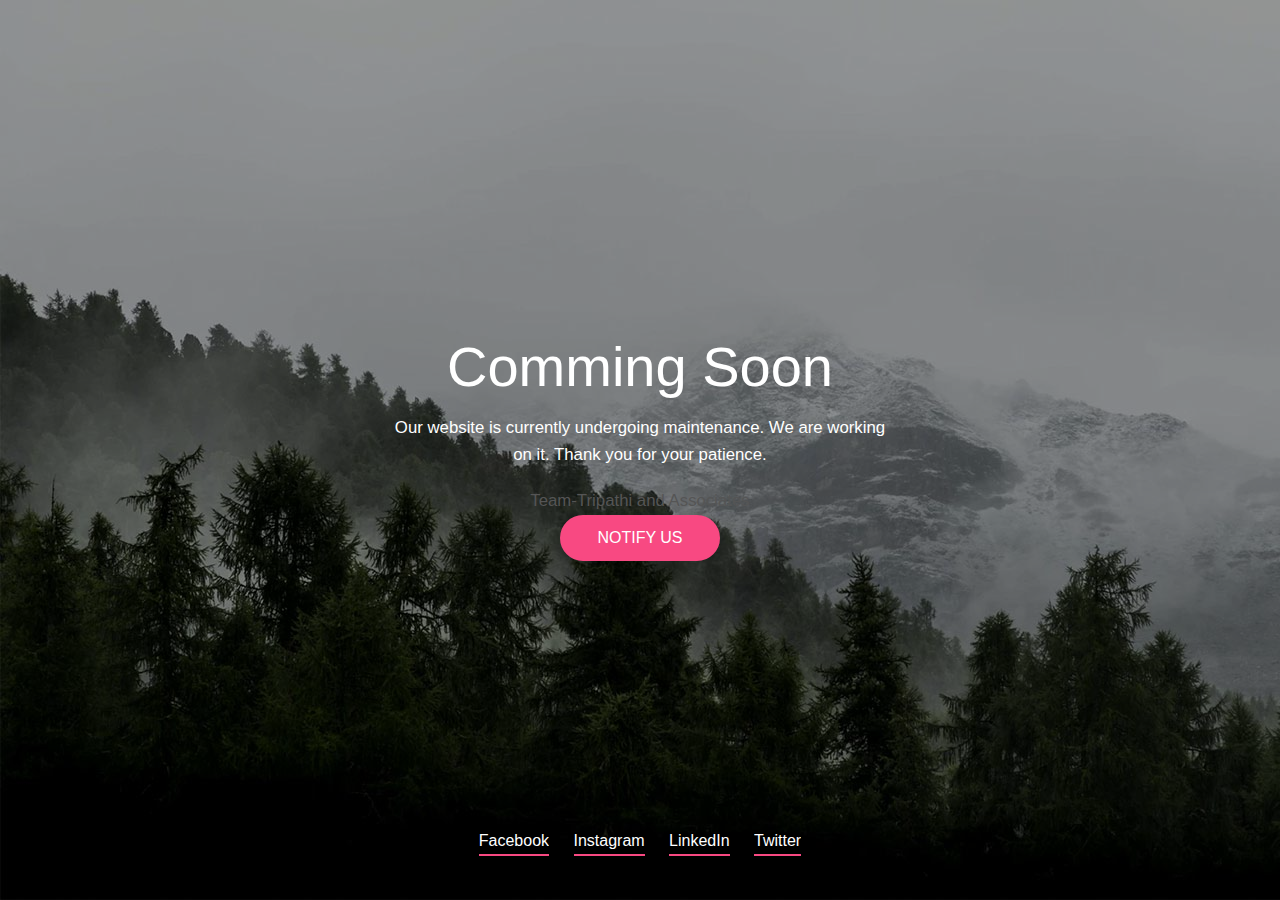
==== commit 814e9f01: "commit" ====
--- a/working.html
+++ b/working.html
@@ -259,9 +259,10 @@
     <div class="display-table">
       <div class="display-table-cell">
         <h1 class="title font-white"><b>Comming Soon</b></h1>
-        <p class="desc font-white">Our website is currently undergoing scheduled maintenance.
-          We Should be back shortly. Thank you for your patience.</p>
-        <a class="notify-btn" href="#"><b>NOTIFY US</b></a>
+        <p class="desc font-white">Our website is currently undergoing maintenance.
+          We are working on it. Thank you for your patience.</p>
+          <p>Team-Tripathi and Associates</p>
+        <a class="notify-btn" href="mailto:iamonlynarayan7@gmail.com?subject = Feedback&body = Message"><b>NOTIFY US</b></a>
         <ul class="social-btn font-white">
           <li><a href="https://www.facebook.com/nrn.rockman7/">Facebook</a></li>
           <li><a href="https://www.instagram.com/i_am_naryan/">Instagram</a></li>
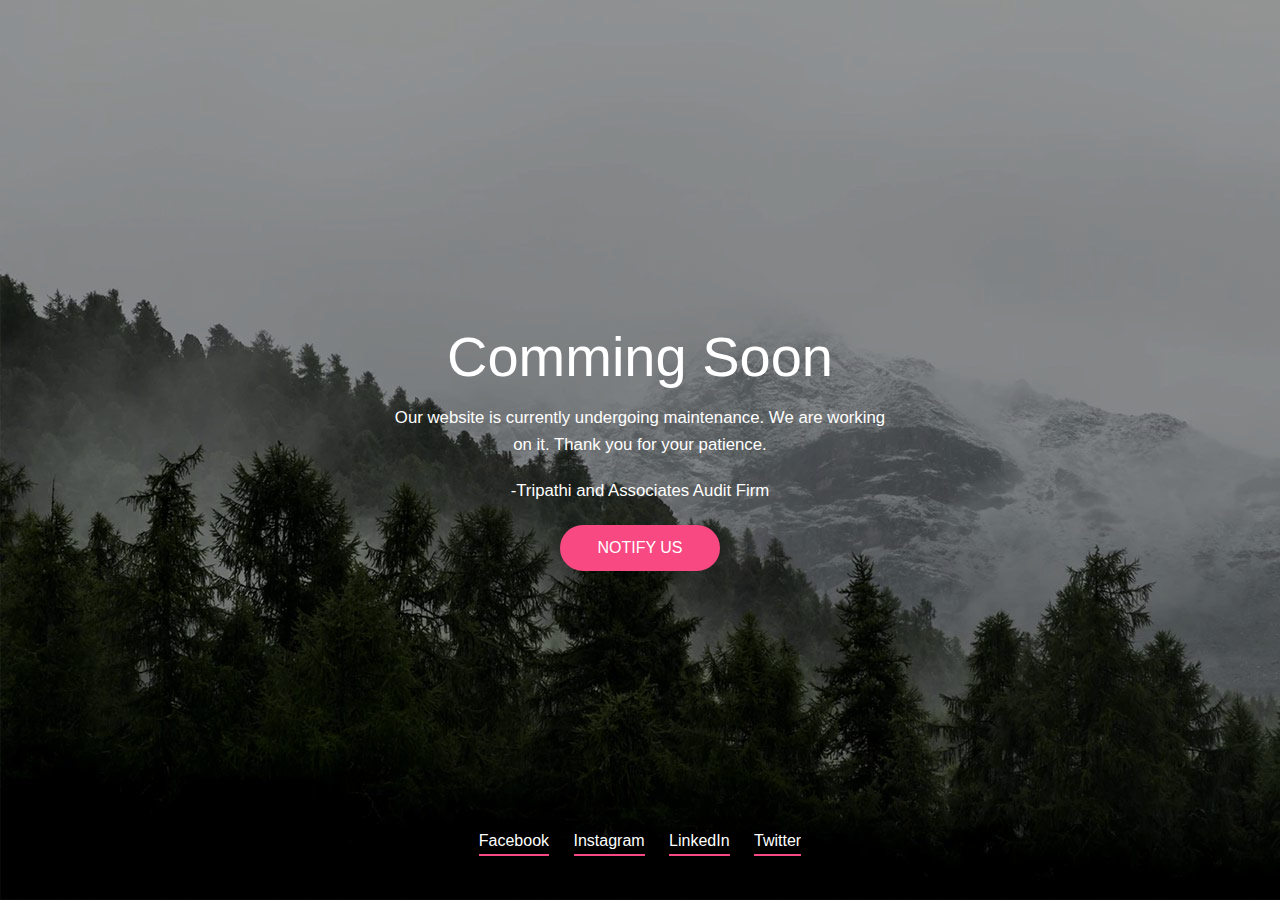
==== commit 34891838: "sunv" ====
--- a/working.html
+++ b/working.html
@@ -260,9 +260,12 @@
       <div class="display-table-cell">
         <h1 class="title font-white"><b>Comming Soon</b></h1>
         <p class="desc font-white">Our website is currently undergoing maintenance.
-          We are working on it. Thank you for your patience.</p>
-          <p>Team-Tripathi and Associates</p>
-        <a class="notify-btn" href="mailto:iamonlynarayan7@gmail.com?subject = Feedback&body = Message"><b>NOTIFY US</b></a>
+          We are working on it. Thank you for your patience.
+        <p class="desc font-white">-Tripathi and Associates Audit Firm</p>
+        </p>
+
+        <a class="notify-btn" href="mailto:iamonlynarayan7@gmail.com?subject = Feedback&body = Message"><b>NOTIFY
+            US</b></a>
         <ul class="social-btn font-white">
           <li><a href="https://www.facebook.com/nrn.rockman7/">Facebook</a></li>
           <li><a href="https://www.instagram.com/i_am_naryan/">Instagram</a></li>
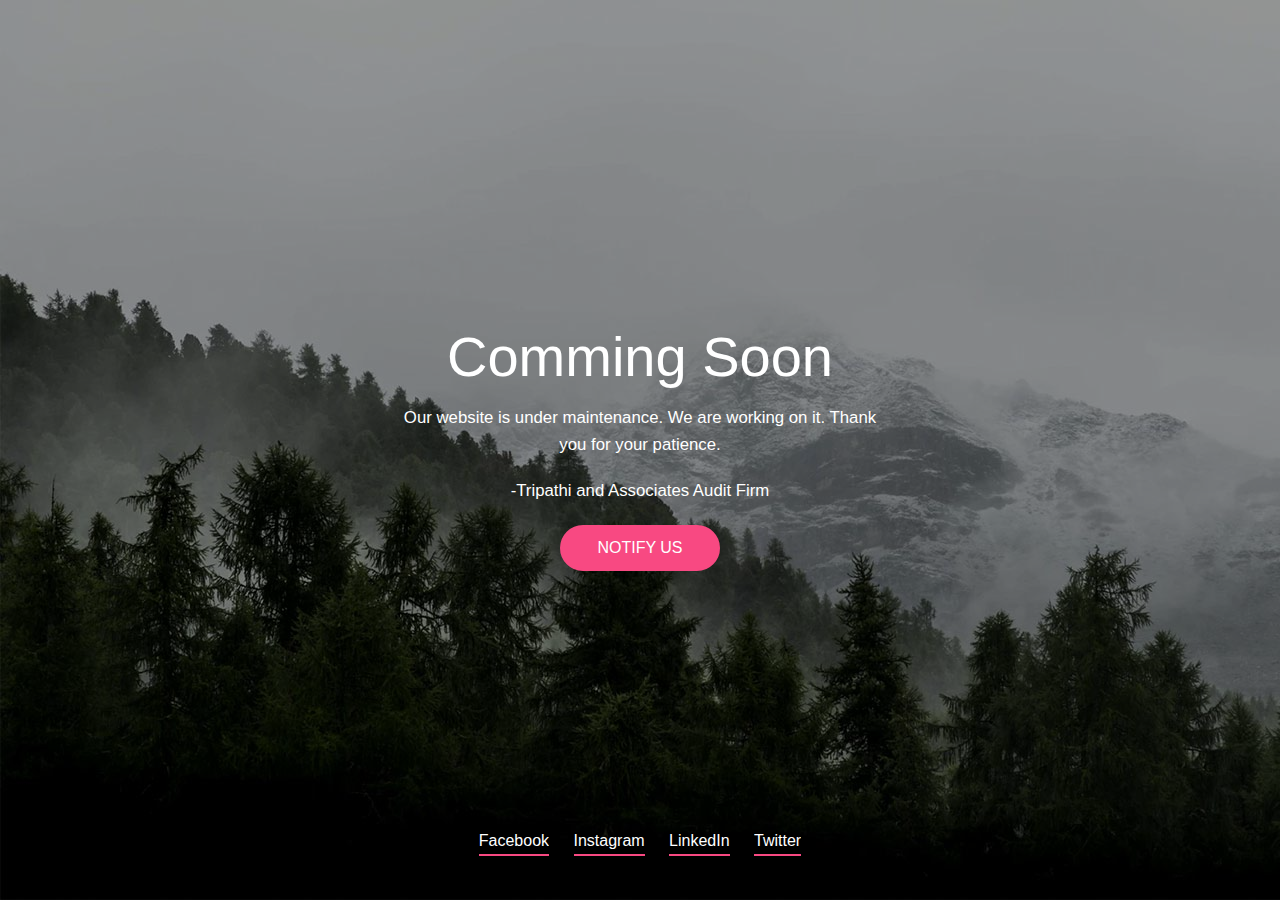
==== commit f30d6caa: "dnf" ====
--- a/working.html
+++ b/working.html
@@ -259,7 +259,7 @@
     <div class="display-table">
       <div class="display-table-cell">
         <h1 class="title font-white"><b>Comming Soon</b></h1>
-        <p class="desc font-white">Our website is currently undergoing maintenance.
+        <p class="desc font-white">Our website is under maintenance.
           We are working on it. Thank you for your patience.
         <p class="desc font-white">-Tripathi and Associates Audit Firm</p>
         </p>
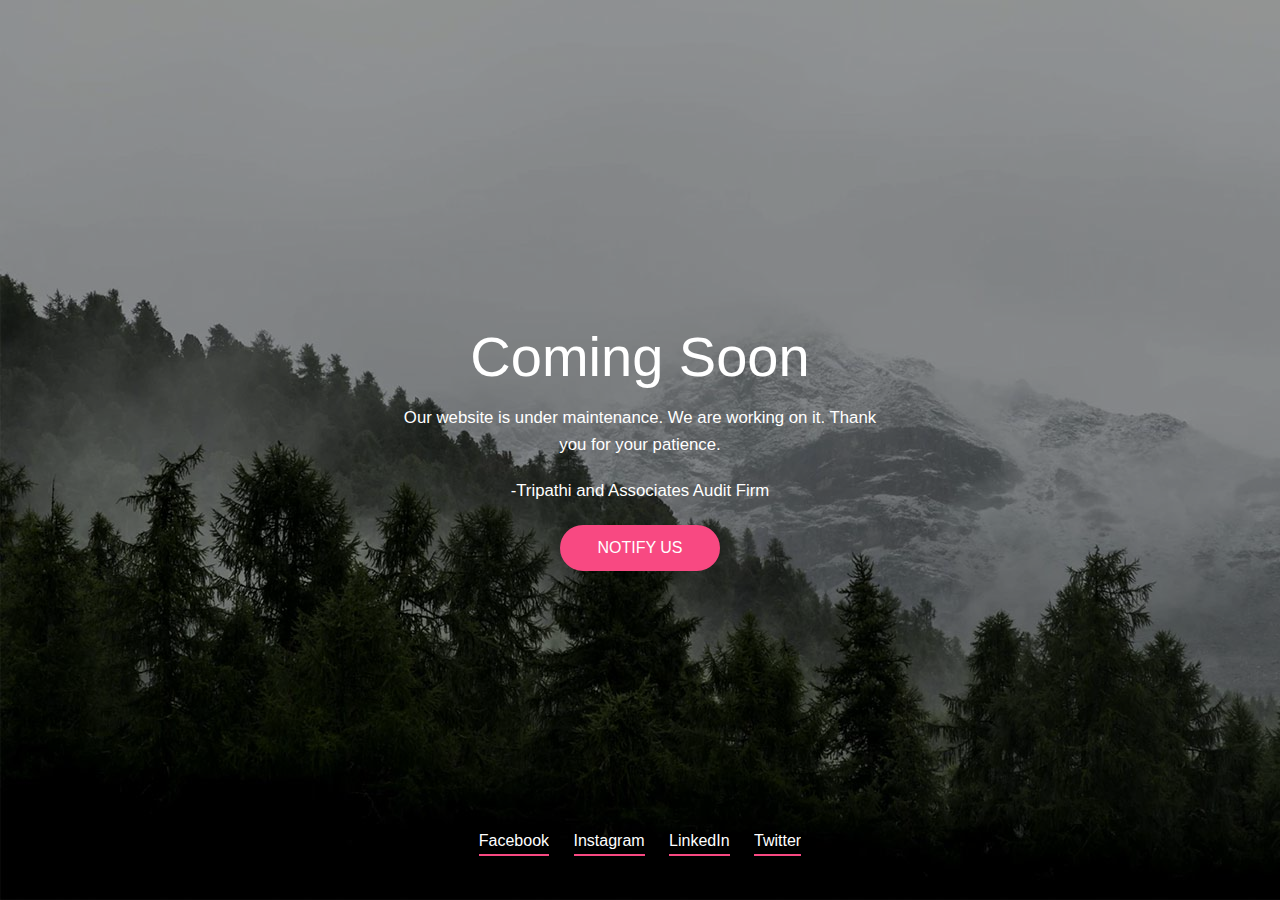
==== commit 97b6085f: "okay" ====
--- a/working.html
+++ b/working.html
@@ -258,13 +258,13 @@
   <div class="main-area center-text" style="background-image:url(image/backgroung.jpg);">
     <div class="display-table">
       <div class="display-table-cell">
-        <h1 class="title font-white"><b>Comming Soon</b></h1>
+        <h1 class="title font-white"><b>Coming Soon</b></h1>
         <p class="desc font-white">Our website is under maintenance.
           We are working on it. Thank you for your patience.
         <p class="desc font-white">-Tripathi and Associates Audit Firm</p>
         </p>
 
-        <a class="notify-btn" href="mailto:iamonlynarayan7@gmail.com?subject = Feedback&body = Message"><b>NOTIFY
+        <a class="notify-btn" href="mailto:info@tripathiandassociates.com.np"><b>NOTIFY
             US</b></a>
         <ul class="social-btn font-white">
           <li><a href="https://www.facebook.com/nrn.rockman7/">Facebook</a></li>
